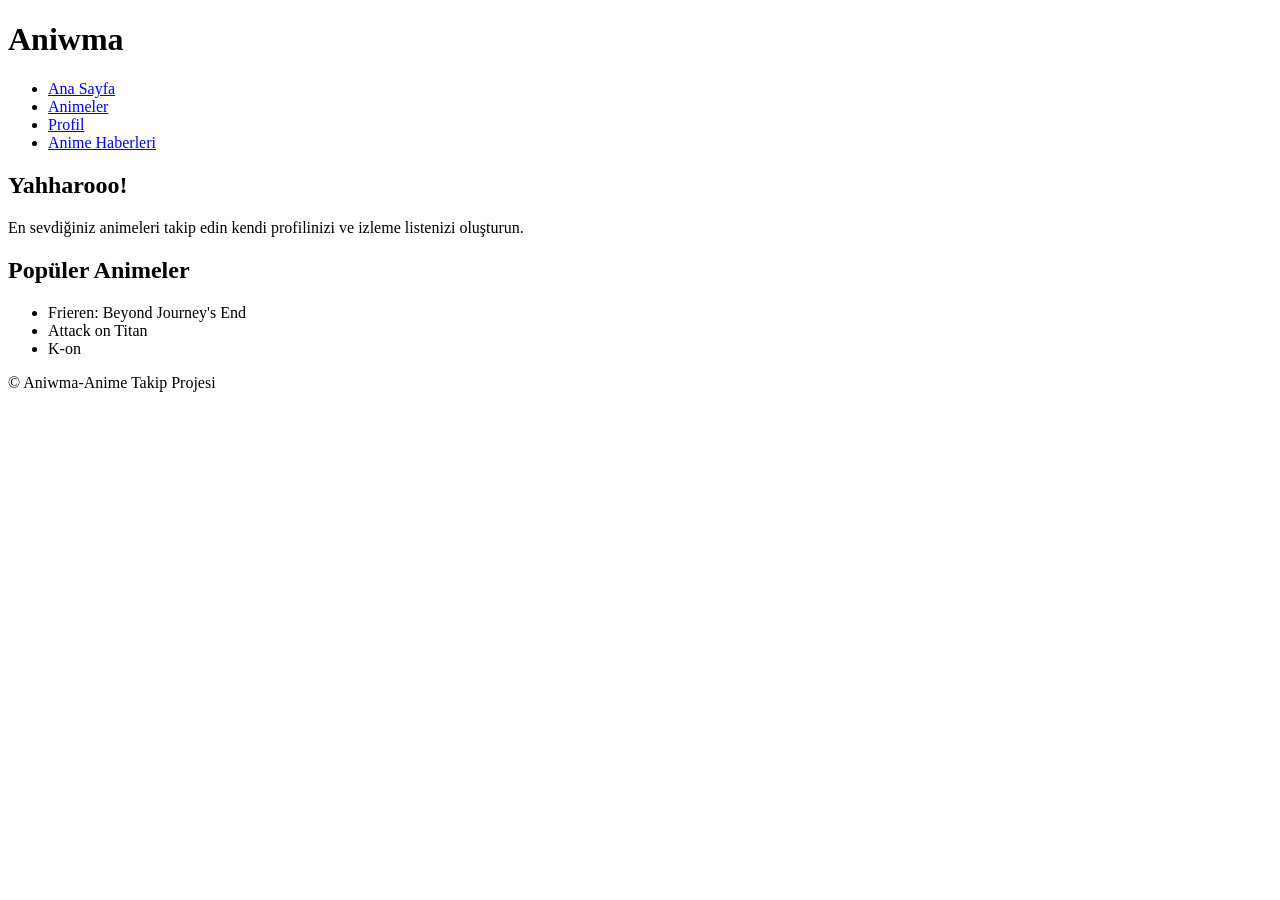
==== index.html @ 663c0a0a "Add files via upload" ====
<!DOCTYPE html>
<html lang="tr">
<head>
    <meta charset="UTF-8">
    <meta name="viewport" content="width=device-width, initial-scale=1.0">
    <title>Aniwma - Ana Sayfa</title>
</head>
<body>
    <header>
        <h1>Aniwma</h1>
        <nav>
            <ul>
                <li><a href="index.html">Ana Sayfa</a></li>
                <li><a href="anime.html">Animeler</a></li>
                <li><a href="profil.html">Profil</a></li>
                <li><a href="anihaber.html">Anime Haberleri</a></li>
            </ul>
        </nav>
    </header>
    <main>
        <section>
            <h2>Yahharooo!</h2>
            <p>En sevdiğiniz animeleri takip edin kendi profilinizi ve izleme listenizi oluşturun.</p>
        </section>
        <section>
            <h2>Popüler Animeler</h2>
            <ul>
                <li>Frieren: Beyond Journey's End</li>
                <li>Attack on Titan</li>
                <li>K-on</li>
            </ul>
        </section>
    </main>
    <footer>
        <p>&copy; Aniwma-Anime Takip Projesi</p>
    </footer>
</body>
</html>
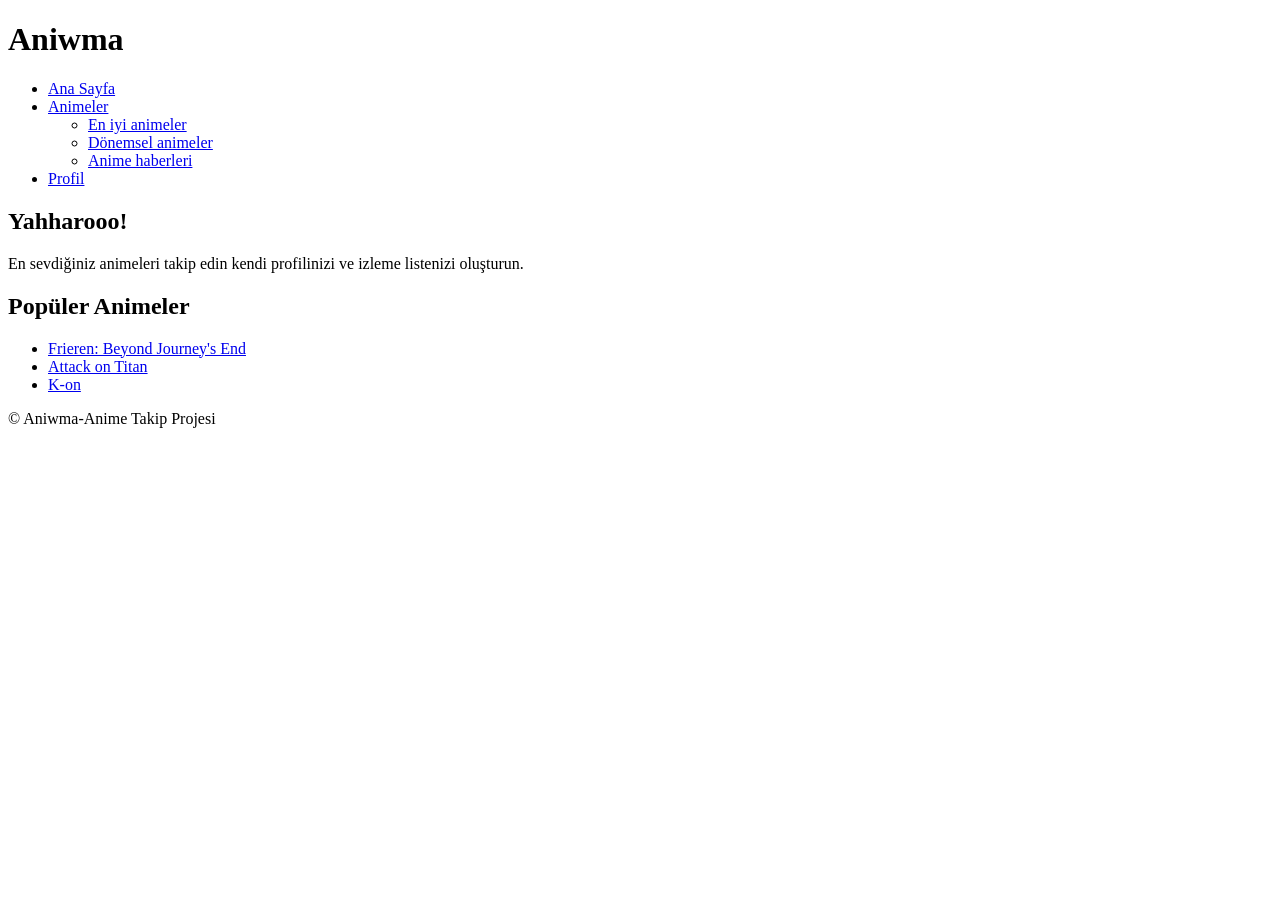
==== commit 96e3ae2a: "Hafta 2: Statik HTML sayfaları eklendi" ====
--- a/index.html
+++ b/index.html
@@ -11,9 +11,15 @@
         <nav>
             <ul>
                 <li><a href="index.html">Ana Sayfa</a></li>
-                <li><a href="anime.html">Animeler</a></li>
+                <li>
+                    <a href="#">Animeler</a>
+                    <ul>
+                        <li><a href="tani.html">En iyi animeler</a></li>
+                        <li><a href="donemsel.html">Dönemsel animeler</a></li>
+                        <li><a href="anihaber.html">Anime haberleri</a></li>
+                    </ul>
+                </li>
                 <li><a href="profil.html">Profil</a></li>
-                <li><a href="anihaber.html">Anime Haberleri</a></li>
             </ul>
         </nav>
     </header>
@@ -25,9 +31,9 @@
         <section>
             <h2>Popüler Animeler</h2>
             <ul>
-                <li>Frieren: Beyond Journey's End</li>
-                <li>Attack on Titan</li>
-                <li>K-on</li>
+                <li><a href="detay.html">Frieren: Beyond Journey's End</a></li>
+                <li><a href="detay.html">Attack on Titan</a></li>
+                <li><a href="detay.html">K-on</a></li>
             </ul>
         </section>
     </main>
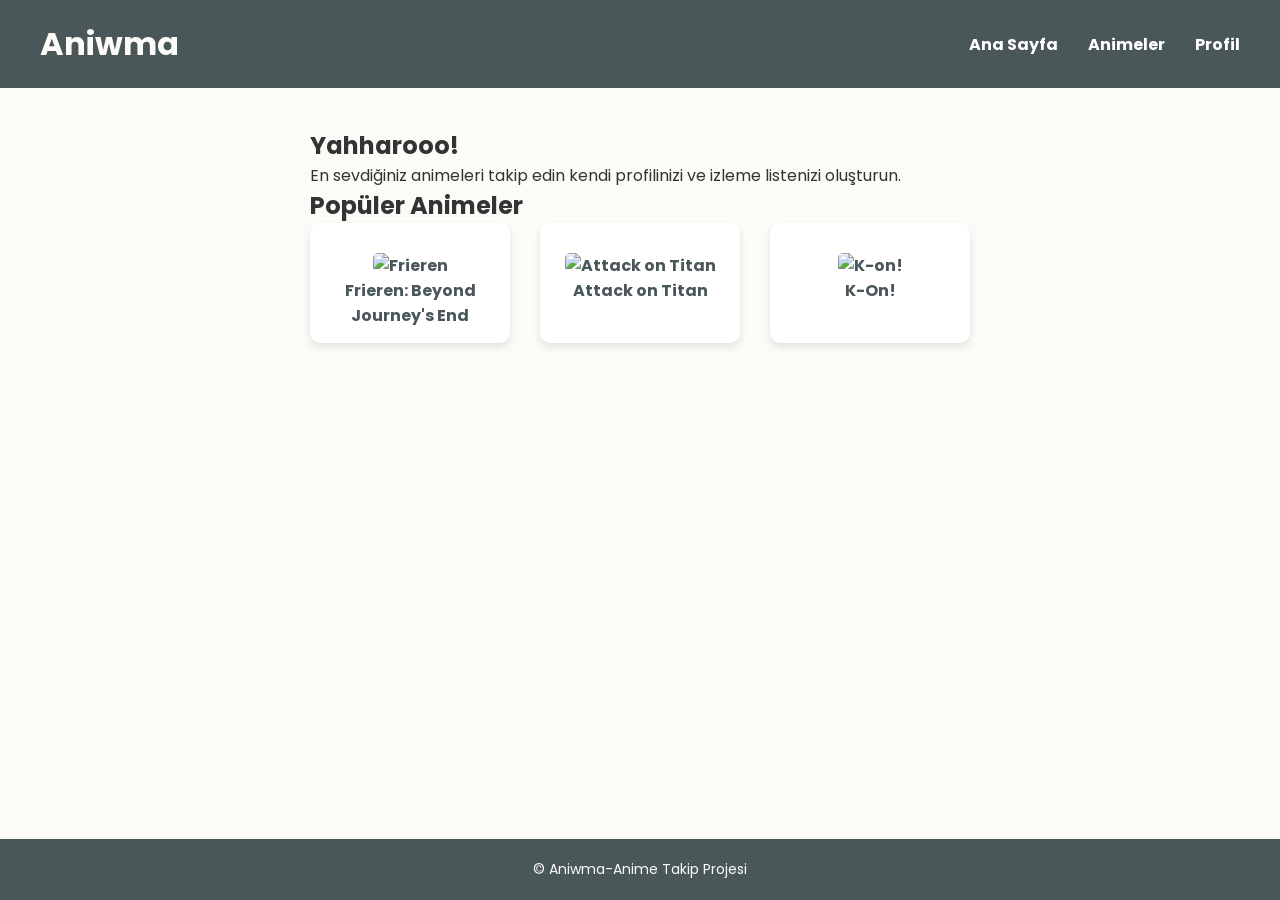
==== commit 8aa038bc: "Hafta 03: Css ve görsel dizayn yapıldı." ====
--- a/index.html
+++ b/index.html
@@ -4,6 +4,10 @@
     <meta charset="UTF-8">
     <meta name="viewport" content="width=device-width, initial-scale=1.0">
     <title>Aniwma - Ana Sayfa</title>
+    <link rel="preconnect" href="https://fonts.googleapis.com">
+    <link rel="preconnect" href="https://fonts.gstatic.com" crossorigin>
+    <link href="https://fonts.googleapis.com/css2?family=Poppins:wght@400;600;700&display=swap" rel="stylesheet">
+    <link rel="stylesheet" href="style.css">
 </head>
 <body>
     <header>
@@ -31,9 +35,24 @@
         <section>
             <h2>Popüler Animeler</h2>
             <ul>
-                <li><a href="detay.html">Frieren: Beyond Journey's End</a></li>
-                <li><a href="detay.html">Attack on Titan</a></li>
-                <li><a href="detay.html">K-on</a></li>
+                <li>
+                    <a href="detay.html">
+                        <img src="https://cdn.myanimelist.net/images/anime/1015/138006l.jpg" alt="Frieren" width="150" height="210">
+                        <br><strong>Frieren: Beyond Journey's End</strong>
+                    </a>
+                </li>
+                <li>
+                    <a href="detay.html">
+                        <img src="https://cdn.myanimelist.net/images/anime/10/47347l.jpg" alt="Attack on Titan" width="150" height="210">
+                        <br><strong>Attack on Titan</strong>
+                    </a>
+                </li>
+                <li>
+                    <a href="detay.html">
+                        <img src="https://cdn.myanimelist.net/images/anime/10/76120.jpg" alt="K-on!" width="150" height="210">
+                        <br><strong>K-On!</strong>
+                    </a>
+                </li>
             </ul>
         </section>
     </main>
--- a/style.css
+++ b/style.css
@@ -0,0 +1,108 @@
+* {
+    box-sizing: border-box;
+    margin: 0;
+    padding: 0;
+}
+body {
+    font-family: 'Poppins', sans-serif;
+    background-color: #fdfbf7;
+    color: #333;
+    display: flex;
+    flex-direction: column;
+    min-height: 100vh;
+}
+header{
+    background-color: #4a5759;
+    color:#fdfbf7;
+    padding: 20px 40px;
+    display: flex;
+    justify-content: space-between;
+    align-items: center;
+}
+nav > ul{
+    list-style-type: none;
+    display: flex;
+    gap: 30px;
+    align-items: center;
+}
+nav ul ul{
+    display: none;
+}
+nav a{
+    text-decoration: none;
+    color:white;
+    font-weight: bold;
+    transition: color 0.3 ease;
+}
+nav a:hover{
+    color: #ed8a63;
+}
+nav > ul > li{
+    position: relative;
+}
+nav ul ul{
+    position: absolute;
+    top: 100%;
+    left: 0;
+    background-color: #4a5759;
+    min-width: 180px;
+    border-radius: 0 0 5px 5px;
+    box-shadow: 0px 8px 16px rgba(0,0,0,0.15);
+    list-style-type: none;
+}
+nav ul ul li{
+    border-bottom: 1px solid rgba(255,255,255,0.1);
+}
+nav ul ul a{
+    display: block;
+    padding: 12px 20px;
+    font-weight: normal;
+}
+nav li:hover > ul{
+    display:block;
+}
+main{
+    padding: 40px;
+    max-width: 1200px;
+    margin: 0 auto;
+    flex:1;
+}
+main ul{
+    display: flex;
+    flex-wrap: wrap;
+    gap: 30px;
+    list-style-type: none;
+    justify-content: center;
+}
+main ul li{
+    width: 200px;
+    background-color: white;
+    padding: 15px;
+    border-radius: 10px;
+    box-shadow: 0 4px 8px rgba(0,0,0,0.1);
+    text-align: center;
+    transition: transform 0.3 ease;
+}
+main ul li:hover{
+    transform: translateY(-10px);
+}
+main ul li img{
+    width: 100%;
+    height: auto;
+    border-radius: 5px;
+}
+main ul li a{
+    text-decoration: none;
+    color: #4a5759;
+    display: block;
+    margin-top: 15px;
+    font-weight: bold;
+}
+footer{
+    background-color: #4a5759;
+    color: #fdfbf7;
+    text-align: center;
+    padding: 20px 0;
+    margin-top: 60px;
+    font-size: 14px;
+}
